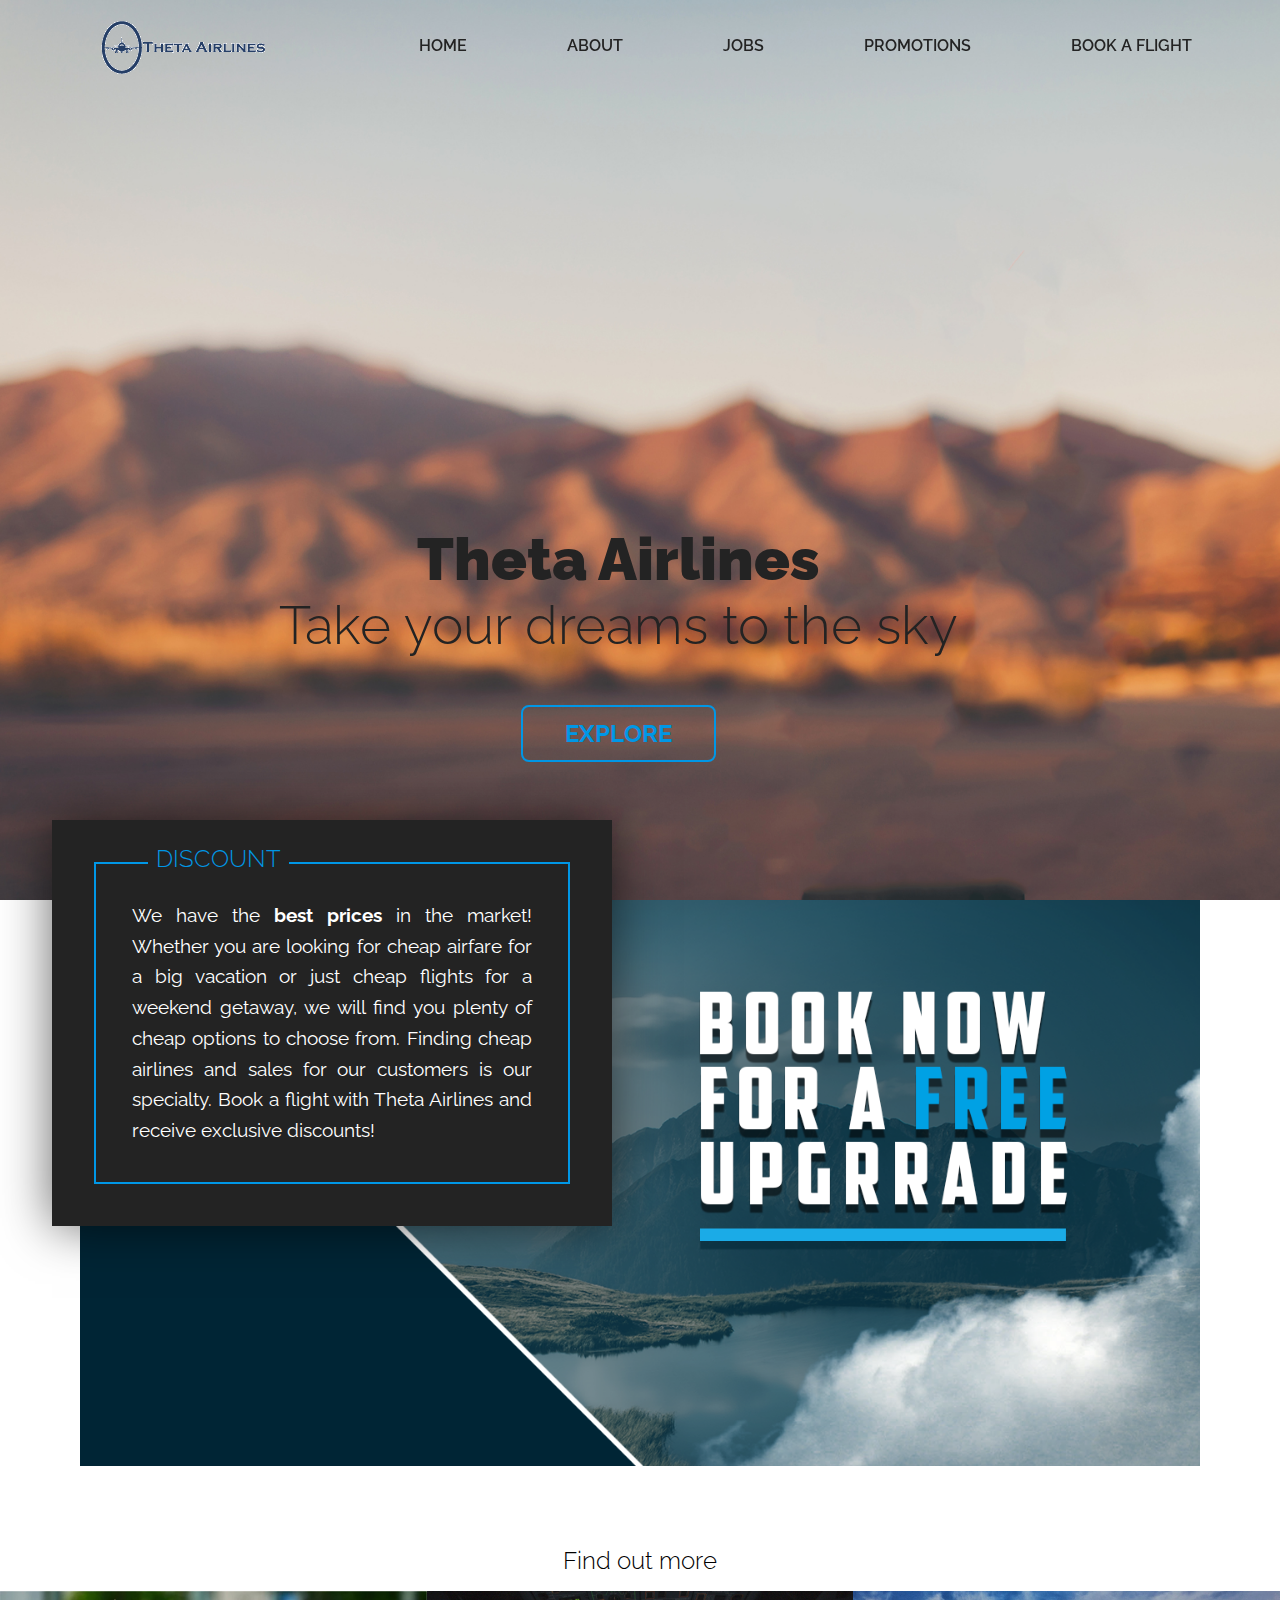
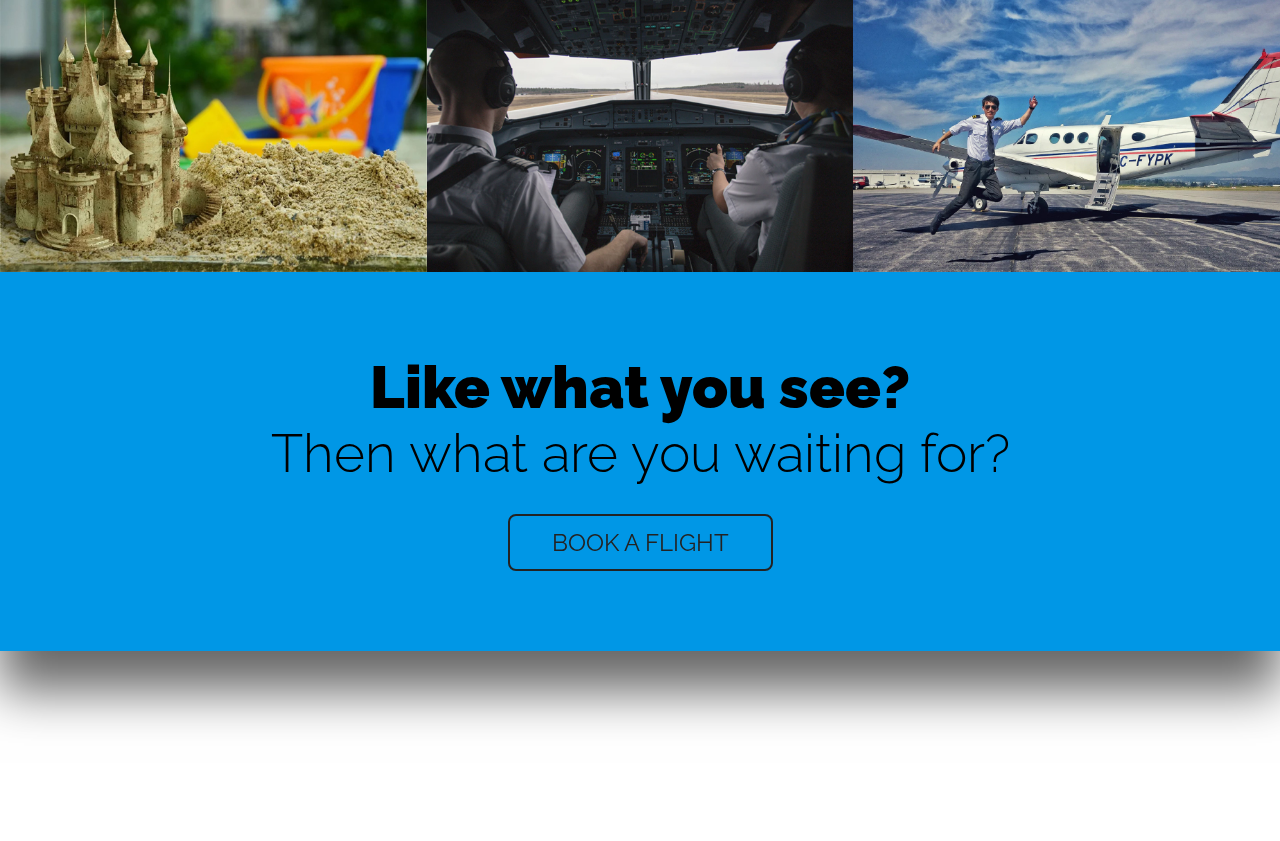
==== index.html @ c82249c0 "Theta Airlines" ====
<!DOCTYPE html>
<html lang="en">
<head>
    <meta charset="UTF-8">
    <meta name="viewport" content="width=device-width, initial-scale=1">
    <title>Theta Airlines</title>
    <link href="css/styles.css" rel="stylesheet" type="text/css">
    <script src="https://code.jquery.com/jquery-3.3.1.js"></script>
    <script src="https://ajax.googleapis.com/ajax/libs/jquery/3.3.1/jquery.min.js"></script>
    <link rel="stylesheet" href="https://maxcdn.bootstrapcdn.com/font-awesome/4.7.0/css/font-awesome.min.css">
    <script type="text/javascript">

        // Menu-toggle button

        $(document).ready(function() {
            $(".menu-icon").on("click", function() {
                $("nav ul").toggleClass("showing");
            });
        });

        // Scrolling Effect

        $(window).on("scroll", function() {
            if($(window).scrollTop()) {
                $('nav').addClass('white');
            }

            else {
                $('nav').removeClass('white');
            }
        })

        // Shadow Nav Bar

        $(window).on("scroll", function() {
            if($(window).scrollTop()) {
                $('nav').addClass('active');
            }

            else {
                $('nav').removeClass('active');
            }
        })

        // Parallax background

        $(window).scroll(function(){

            var wScroll = $(this).scrollTop();

            $('.girl').css({
                'transform' : 'translate(0px, -'+ wScroll /50 +'%)'
            });

            $('.toptitle').css({
                'transform' : 'translate(0px, '+ wScroll /10 +'%)'
            });

            $('.buttonsw').css({
                'transform' : 'translate(0px, '+ wScroll /30 +'%)'
            });
        });

        //Smooth scrolling

        $(document).ready(function(){
            // Add smooth scrolling to all links
            $("a").on('click', function(event) {

                // Make sure this.hash has a value before overriding default behavior
                if (this.hash !== "") {
                    // Prevent default anchor click behavior
                    event.preventDefault();

                    // Store hash
                    var hash = this.hash;

                    // Using jQuery's animate() method to add smooth page scroll
                    // The optional number (800) specifies the number of milliseconds it takes to scroll to the specified area
                    $('html, body').animate({
                        scrollTop: $(hash).offset().top
                    }, 800, function(){

                        // Add hash (#) to URL when done scrolling (default click behavior)
                        window.location.hash = hash;
                    });
                } // End if
            });
        });


    </script>
</head>

<body>

    <header>

        <nav class="nav">
            <div class="menu-icon">
                <i class="fa fa-bars fa-2x"></i>
            </div>



            <div class="logo" >
                <a href="#home1">
                <img src="img/thetalogosmall.png" alt="Theta Airlines Logo" class="logo">
                </a>
            </div>

            <div class="menu">
                <ul>
                    <li><a href="index.html">Home</a></li>
                    <li class=><a href="whoweare.html">About</a></li>
                    <li class=><a href="jobs.html">Jobs</a></li>
                    <li class=><a href="promotions.html">Promotions</a></li>
                    <li><a href="book.html">Book a Flight</a></li>
                </ul>
            </div>

        </nav>


        <section class="home-hero parallax--bg" id="home1">
            <div class="toptitle" id="cont1" >
                <h1 class="title">Theta Airlines
                    <span>Take your dreams to the sky</span>
                </h1>

            </div>

            <div class="buttonsw">
                <a href="#port1" class="button button-accent">Explore</a>
            </div>

        </section>

        <div class="girl">
            <img src="img/girl1.png" >
        </div>


    </header >

    <div class="scrollabt1" id="about1"></div>

    <div class="container" >
    <section class="home-about" >
        <div class="home-about-textbox parallax--box">
            <h1 >DISCOUNT</h1>
            <p style="text-align: justify">We have the <strong>best prices</strong>
                in the market! Whether you are looking for cheap airfare for a big vacation or just cheap
                flights for a weekend getaway, we will find you plenty of cheap options to
                choose from. Finding cheap airlines and sales for our customers is our specialty.
                Book a flight with Theta Airlines and receive exclusive discounts!
            </p>
        </div>
    </section>
    </div>

    <section class="portfolio" id="port1">
        <h1>Find out more</h1>

         <!--portfolio item 01 -->
        <figure class="port-item">
            <img src="img/portfolio-01.jpg" alt="portfolio item">
            <figcaption class="port-desc">
                <p>Promotions</p>
                <a href="promotions.html" class="button button-accent button-small">
                    More details
                </a>
            </figcaption>
        </figure>

        <!--portfolio item 02 -->
        <figure class="port-item">
            <img src="img/portfolio-02.jpg" alt="portfolio item">
            <figcaption class="port-desc">
                <p>Jobs</p>
                <a href="jobs.html" class="button button-accent button-small">
                    More details
                </a>
            </figcaption>
        </figure>

        <!--portfolio item 03 -->
        <figure class="port-item">
            <img src="img/portfolio-03.jpg" alt="portfolio item">
            <figcaption class="port-desc">
                <p>Who We Are</p>
                <a href="whoweare.html" class="button button-accent button-small">
                    More details
                </a>
            </figcaption>
        </figure>
    </section>


    <section class="cta" id="hire1">
        <div class="container">
            <h1 class="title title-cta">Like what you see?
                <span>Then what are you waiting for?</span>
            </h1>
            <a href="book.html" class="button button-dark">Book a Flight</a>
        </div>
    </section>

    <footer>
        <div class="container">
            <div class="col-3">
                <p> Theta Airlines © All Rights Reserved </p>
            </div>


            <div class="col-1">
                <ul class="unstyled-list">
                    <li><strong>Pages</strong></li>
                    <li><a href="index.html">Home</a></li>
                    <li><a href="whoweare.html">About</a></li>
                    <li><a href="jobs.html" >Jobs</a></li>
                    <li><a href="promotions.html">Promotions</a></li>
                    <li><a href="book.html">Book a Flight</a></li>
                </ul>
            </div>


            <div class="col-1">
                <ul class="unstyled-list">
                    <li><strong>Social Medias</strong></li>
                    <li><a href="" target="_blank">Facebook</a></li>
                    <li><a href="" target="_blank">Twitter</a></li>
                    <li><a href="" target="_blank">Instagram</a></li>
                    <li><a href="" target="_blank">LinkedIn</a></li>
                </ul>
            </div>

        </div>
    </footer>


</body>

</html>

<script src="https://code.jquery.com/jquery-2.2.4.min.js"
        integrity="sha256-BbhdlvQf/xTY9gja0Dq3HiwQF8LaCRTXxZKRutelT44="
        crossorigin="anonymous"></script>

<script src="js/parallax.js"></script>
---- css/styles.css ----
@import
url('https://fonts.googleapis.com/css?family=Raleway:300,400,700,900');

*{
    box-sizing: border-box;
}

body {
    min-width: 100%;
    min-width: 100%;
    margin: 0;
    font-family: 'Raleway', sans-serif;
    text-align: center;
    background-color: #FFFFFF;
    z-index: 2;


}

img{
    max-width: 100%;
    height: auto;
}


.container {
    z-index: 997;
    width: 95%;
    max-width: 70em;
    margin: 0 auto;

}

#cont1 {
    width: 95%;
    margin: 0 auto;
    margin-left: 10px;
    position: absolute;
    z-index: 995;
}

.clearfix::after,
section::after,
footer::after {
    content: '';
    display: block;
    clear: both;
}

/* Column system
=============== */

[class^=col-]{
    width: 100%;
    margin-top: 1em;
}

[class^=col-]:first-child{
    margin-top: 0;
}

.col-1 {
    font-weight: 700;
    color: #FFFFFF;
    border-color: #FFFFFF;
    width: 33.3333334%;
    float: left;
}

@media (min-width: 40rem) {

    [class^=col-] {
        float: left;
        padding: 0 .5em;
        margin-top: 0;
    }

    [class^=col-]:first-child{
        padding-left: 0;
    }

    [class^=col-]:last-child{
        padding-right: 0;
    }

    .col-3{
        width: 50%;
        text-align: center;
    }

    .col-1{
        width: 16.6666%;
    }
}

/* typography
=============== */

h1 {
    font-weight:300;
    font-size: 1.4rem;
    margin-top: 0;
}

p{
    margin-top: 0;
    line-height: 1.5;
}

p:last-of-type{
    margin-bottom: 0;
}

.title {
    font-size: 2.5rem;
    margin-bottom: 1.5em;
    font-weight: 900;
    margin-top: 1em;
}

.title span {
    font-weight: 300;
    display: block;
    font-size: .9em;
}

.title-cta {
    margin: 0 0 .5em;
}

.unstyled-list {
    margin: 0;
    padding: 0;
    list-style-type: none;
}

@media (min-width: 60rem) {

    p{
        font-size: 1.2rem;
        line-height: 1.6;
    }

    .title {
        font-size: 3.7rem;
    }
}

@media (max-width: 380px) {

    .title {
        font-size: 2.2rem;
    }
}
    /* buttons
    =============== */
    .col-1 li strong {
        color: #ff3838;
    }

    .col-1 li a {
        text-decoration: none;
        color: #FFFFFF;
        border-color: #FFFFFF;
    }

    .col-1 li a:hover {
        transition: 0.25s;
        text-decoration: none;
        color: #0097e6;
        border-color: #0097e6;
    }

    .button {
        display: inline-block;
        font-size: 1.15rem;
        text-decoration: none;
        text-transform: uppercase;
        border-width: 2px;
        border-style: solid;
        padding: .5em 1.75em;
        border-radius: 8px;
    }

    @media (min-width: 60rem) {
        .button {
            font-size: 1.5rem;
        }

    }

    .button-small {
        font-size: .7rem;
        font-weight: 700;
    }

    .button-accent {
        font-weight: 700;
        color: #0097e6;
        border-color: #0097e6;
    }

    .button-dark {
        color: #232323;
        border-color: #232323;
    }

    .button-dark:hover,
    .button-dark:focus {
        background: #232323;
        color: #0097e6;
        border-color: #232323;
        transition: .5s;
    }

    .button-accent:hover,
    .button-accent:focus {
        background: #0097e6;
        color: #232323;
        border-color: #0097e6;
        transition: .5s;
    }

    .buttonsw {
        padding: 17em 0;
        color: #FFFFFF;
        background-position: center;
        background-size: cover;
        width: 95%;
        margin: 0 auto;
        margin-left: 10px;
        position: absolute;
        z-index: 998;

    }

    /* header
    =============== */
    header {
        width: 100%;
        height: 100vh;
        background-image: url(../img/hero-bg10.jpg);
        -webkit-background-size: cover;
        -moz-background-size: cover;
        -o-background-size: cover;
        background-size: cover;
        position: relative;
        background-attachment: fixed;
        overflow: hidden;
    }

    nav a {
        font-weight: 600;
        text-decoration: none;
        text-transform: uppercase;
        font-size: .8rem;
        padding: .5em;
        color: #FFFFFF;

    }

    nav a:hover,
    nav a:focus {
        color: #0097e6;
        transition: .5s;
    }

    /* home-hero
    =============== */
    .home-hero {
        padding: 7em 0;
        color: #232323;
        background-position: center;
        background-size: cover;

    }

    .home-about-textbox {

        background-color: #232323;
        padding: 4em;
        width: 100vw;
        margin-left: -2.5%;
        outline: 2px solid #0097e6;
        outline-offset: -2.5em;
        color: #FFF;
        position: relative;

    }

    .home-about-textbox h1 {

        color: #0097e6;
        position: absolute;
        left: 50%;
        transform: translateX(-50%);
        top: 1.25em;
        background: #232323;
        padding: 0 .145em;
    }

    @media (min-width: 60rem) {

        header {
            width: 100%;
            height: 100vh;
            background-image: url(../img/hero-bg10.jpg);
            -webkit-background-size: cover;
            -moz-background-size: cover;
            -o-background-size: cover;
            background-size: cover;
            position: relative;
            background-attachment: fixed;
            overflow: hidden;
        }

        footer {
            text-align: left;
        }

        h1 {
            font-size: 2.5rem;
        }

        .home-about {
            background-size: 100%;
            background-image: url("../img/banner1.png");
            background-repeat: no-repeat;
            padding-bottom: 10em;

        }

        .home-about-textbox {
            width: 50%;
            padding: 5em;
            outline-offset: -2.75em;
            margin-left: -2.5%;
            top: -5em;
            text-align: left;
            box-shadow: 0 0 3em 0 rgba(0, 0, 0, .6);
            z-index: 998;

        }

        .home-hero {
            height: 100vh;
            padding-top: 35vh;

        }

        .home-about-textbox h1 {

            top: .75em;
            left: 6rem;
            transform: translateX(0);
        }

    }


    @media (min-width: 25rem) {
        h1 {
            font-size: 1.5rem;
        }

        .home-about-textbox h1 {
            top: 1em;
            padding: 0 .325em;
        }
    }


    /*colado*/
    .logo {
        z-index: 999;
        margin: 10px 46px;
        position: fixed;
        float: left;

    }

    nav {
        z-index: 999;
        position: fixed;
        width: 100%;
        line-height: 60px;
    }

    nav.active {
        transition: 2s;
        box-shadow: 0 0 3em 0 rgba(0, 0, 0, .6);
    }

    nav ul {

        line-height: 60px;
        list-style: none;
        background: rgba(0, 0, 0, 0);
        overflow: hidden;
        color: #232323;
        padding: 0;
        text-align: right;
        margin: 0;
        padding-right: 40px;
        transition: 1s;
    }

    nav.white ul {
        background: #FFFFFF;
    }

    nav ul li {
        display: inline-block;
        padding: 16px 40px;;
    }

    nav ul li a {
         text-decoration: none;
         color: #232323;
         font-size: 16px;
     }

    .book {
        color: #ff3838;
    }

    .menu-icon {
        z-index: 999;
        line-height: 8px;
        width: 100%;
        background: #FFFFFF;
        text-align: right;
        box-sizing: border-box;
        padding: 10px 22px;
        cursor: pointer;
        color: #0097e6;
        display: none;

    }

    .girl {
        z-index: 996;
        background-repeat: no-repeat;
        background-position: right bottom;
        position: absolute;
            top: 325px;
        max-width: 300%;

    }

    @media (max-width: 1790px) {

        .girl {
            width: 0;
            height: 0;

        }
    }

    @media (max-width: 760px) {

        header {
            width: 100%;
            height: 100vh;
            background-image: url(../img/hero-bg10.jpg);
            -webkit-background-size: cover;
            -moz-background-size: cover;
            -o-background-size: cover;
            background-size: cover;
            position: relative;
            background-attachment: fixed;
            overflow: hidden;
        }

        footer {
            text-align: center;
        }

        .logo {
            width: 15%;
            position: fixed;
            top: 0;
            margin-top: 10px;
            margin-left: -15px;

        }

        nav ul {

            max-height: 2px;
            background: #FFFFFF;
        }

        nav.black ul {

            background: #FFFFFF;
        }

        .showing {

            max-height: 20em;
        }

        nav ul li {
            box-sizing: border-box;
            width: 100%;
            padding: 2px;
            text-align: center;
            margin-left: 25px;
        }

        .menu-icon {
            display: block;
        }

    }

    @media (max-width: 500px) {
        .logo {
            width: 30%;
            position: fixed;
            top: 0;
            margin-top: 10px;
            margin-left: -15px;

        }
    }

    /* portfolio
    =============== */
    .portfolio {
        margin: 5em 0 0;
    }

    .port-item {
        margin: 0;
        position: relative;
    }

    .port-item img {
        width: 100%;
        display: block;
    }

    .port-desc {
        position: absolute;
        z-index: 100;
        bottom: 0;
        left: 0;
        right: 0;
        color: white;
        background: rgba(0, 0, 0, .6);
        padding-bottom: 2em;
    }

    .port-desc p {
        margin: 1em;
    }

    @media (min-width: 37rem) {

        header {
            width: 100%;
            height: 100vh;
            background-image: url(../img/hero-bg10.jpg);
            -webkit-background-size: cover;
            -moz-background-size: cover;
            -o-background-size: cover;
            background-size: cover;
            position: relative;
            background-attachment: fixed;
            overflow: hidden;
        }

        .port-item {
            width: 50%;
            float: left;
        }
    }

    @media (min-width: 60rem) {

        header {
            width: 100%;
            height: 100vh;
            background-image: url(../img/hero-bg10.jpg);
            -webkit-background-size: cover;
            -moz-background-size: cover;
            -o-background-size: cover;
            background-size: cover;
            position: relative;
            background-attachment: fixed;
            overflow: hidden;
        }

        .port-item {
            width: 33.3333334%;
            overflow: hidden;
        }

        .port-desc {
            transform: translateY(150%);
        }

        .port-item:hover .port-desc {
            transform: translateY(0%);
            transition: all ease-in-out 0.26s;
        }
    }

    /* cta
    =============== */
    .cta {
        background-color: #0097e6;
        padding: 5em 0;
        box-shadow: 0 40px 3em 0 rgba(0, 0, 0, .6);

    }

    /* footer
    =============== */
    footer {
        background: #232323;
        color: #FFFFFF;
        padding: 3em 0;

    }

    /* Scrool
    =============== */
    .scrollabt1 {
        padding-bottom: 100px;
        margin-top: -100px;

    }

    @media (min-width: 70rem) {
        .scrollabt1 {
            display: block;
            width: 100%;
            height: 900px;
            background-color: #FFFFFF;
            z-index: 2000;
            margin-bottom: -800px;
        }

        footer {
            width: 100%;
            position: fixed;
            left: 0;
            bottom: 0;
            z-index: -1;

        }

        .cta {
            position: relative;
            margin-bottom: 190px;
        }

    }

    @media screen and (min-width: 600px) and (max-width: 900px) {

        header {
            width: 100%;
            height: 100vh;
            background-image: url(../img/hero-bg10.jpg);
            -webkit-background-size: cover;
            -moz-background-size: cover;
            -o-background-size: cover;
            background-size: cover;
            position: relative;
            background-attachment: fixed;
            overflow: hidden;
        }

        .toptitle {
            padding-top: 180px;
        }

        .buttonsw {
            padding-top: 450px;
        }
    }

    @media screen and (min-width: 1000px) and (max-width: 1050px) {

        header {
            width: 100%;
            height: 100vh;
            background-image: url(../img/hero-bg10.jpg);
            -webkit-background-size: cover;
            -moz-background-size: cover;
            -o-background-size: cover;
            background-size: cover;
            position: relative;
            background-attachment: fixed;
            overflow: hidden;
        }


        .buttonsw {
            padding-top: 390px;
        }
    }

    @media screen and (min-width: 1100px) and (max-width: 1500px) {

        header {
            width: 100%;
            height: 100vh;
            background-image: url(../img/hero-bg10.jpg);
            -webkit-background-size: cover;
            -moz-background-size: cover;
            -o-background-size: cover;
            background-size: cover;
            position: relative;
            background-attachment: fixed;
            overflow: hidden;
        }

        .toptitle {
            padding-top: 150px;
        }

        .buttonsw {
            padding-top: 390px;
        }
    }


/* Parallax
=============== */
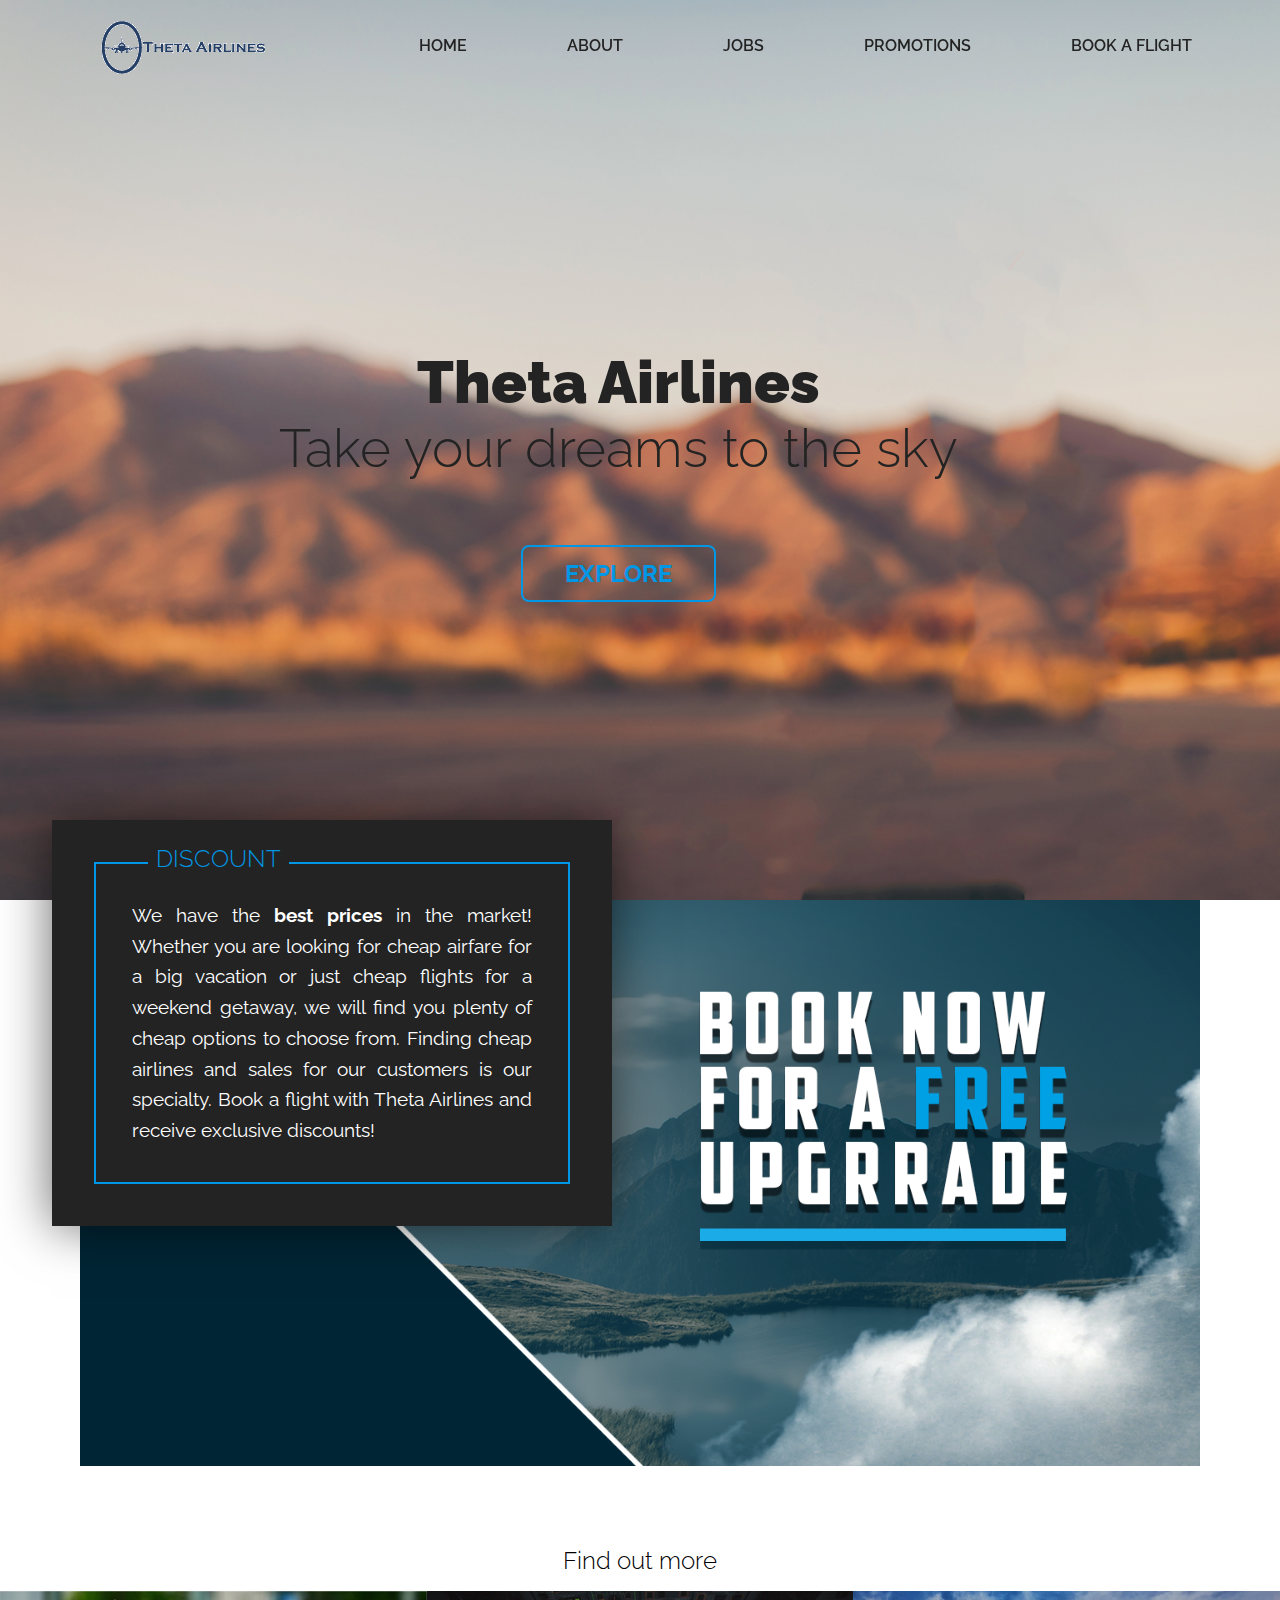
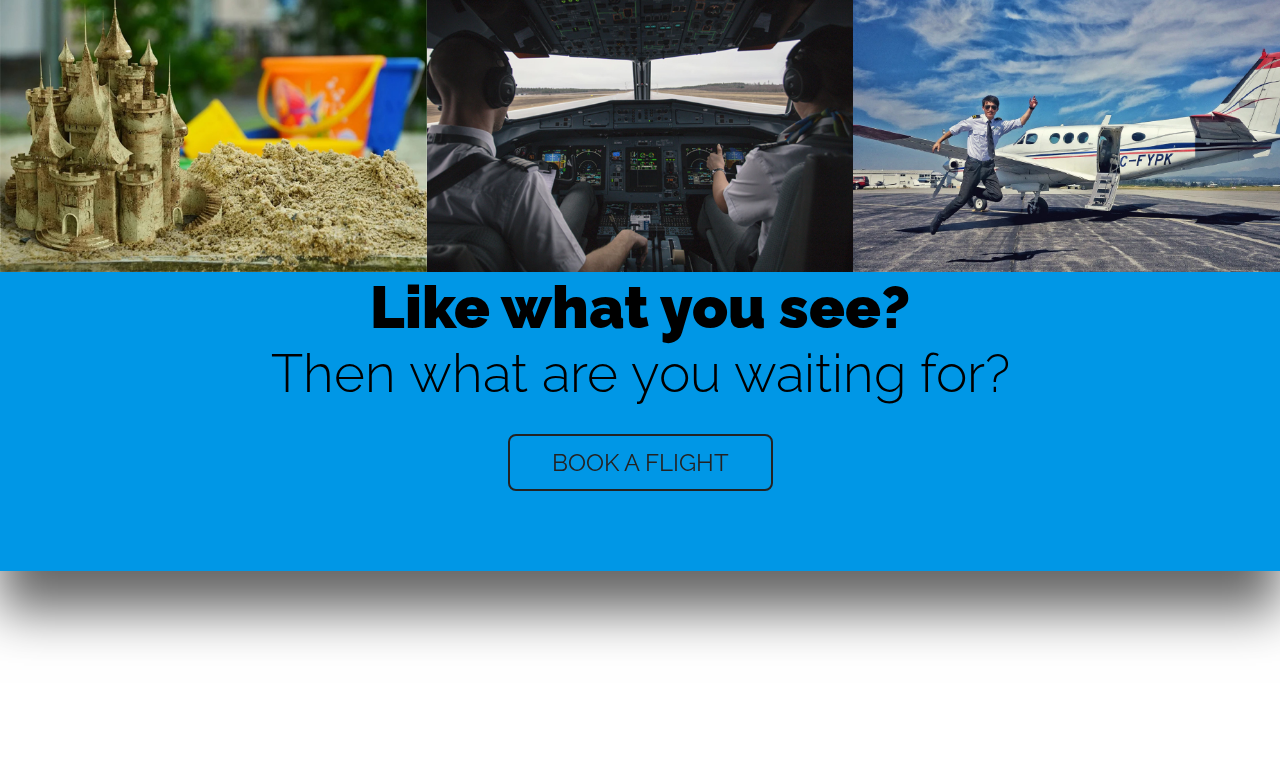
==== commit a02d0920: "Website" ====
--- a/index.html
+++ b/index.html
@@ -104,7 +104,7 @@
 
 
             <div class="logo" >
-                <a href="#home1">
+                <a href="index.html">
                 <img src="img/thetalogosmall.png" alt="Theta Airlines Logo" class="logo">
                 </a>
             </div>
--- a/css/styles.css
+++ b/css/styles.css
@@ -448,7 +448,7 @@
 
     }
 
-    @media (max-width: 1790px) {
+    @media (max-width: 1500px) {
 
         .girl {
             width: 0;
@@ -725,9 +725,56 @@
         }
 
         .buttonsw {
+            margin-top: -10em;
             padding-top: 390px;
         }
-    }
+
+        .title {
+            margin-top: -2em;
+        }
+
+
+    }
+
+@media screen and (min-width: 760px) and (max-width: 1200px) {
+    .logo {
+        width: 10%;
+        position: fixed;
+        top: 0;
+        margin-top: 10px;
+        margin-left: -15px;
+
+    }
+
+    nav ul {
+
+        max-height: 2px;
+        background: #FFFFFF;
+    }
+
+    nav.black ul {
+
+        background: #FFFFFF;
+    }
+
+    .showing {
+
+        max-height: 20em;
+    }
+
+    nav ul li {
+        box-sizing: border-box;
+        width: 100%;
+        padding: 2px;
+        text-align: center;
+        margin-left: 25px;
+    }
+
+    .menu-icon {
+        display: block;
+    }
+
+}
 
 
 /* Parallax
